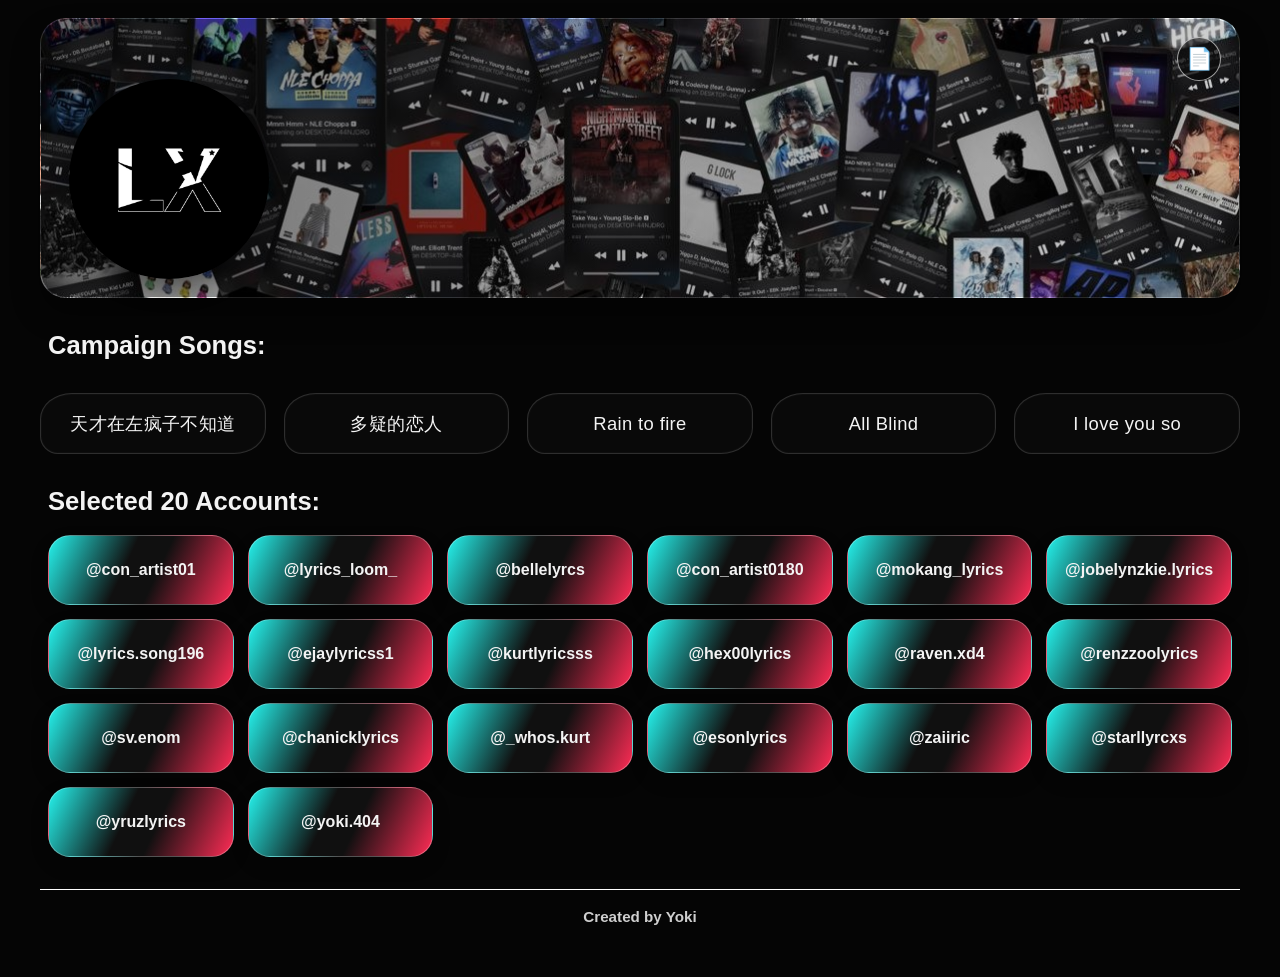
==== index.html @ df36b683 "song 1" ====
<!DOCTYPE html>
<html lang="en">
  <head>
    <meta charset="UTF-8" />
    <meta name="viewport" content="width=device-width, initial-scale=1.0" />
    <title>LabeLinX ⋆</title>
    <link rel="icon" type="image/x-icon" href="./images/lxlogo.ico" />
     <link
       href="https://cdn.jsdelivr.net/npm/bootstrap@5.3.3/dist/css/bootstrap.min.css"
       rel="stylesheet"
       integrity="sha384-QWTKZyjpPEjISv5WaRU9OFeRpok6YctnYmDr5pNlyT2bRjXh0JMhjY6hW+ALEwIH"
       crossorigin="anonymous"
     />
    <link rel="stylesheet" href="./styles.css" />
  </head>
  <body>
    <div class="page-shell">
      <header class="site-header" aria-label="Banner header">
        <div class="header-overlay"></div>
        <img
          class="header-logo"
          src="./images/lxlogo.jpg"
          alt="LX logo"
        />
        <details class="rights-note">
          <summary aria-label="Show campaign usage rights" title="Campaign usage rights">📄</summary>
          <div class="rights-note-content">
            <h2>📄 Campaign Usage Rights</h2>

            <h3>🔗 Link in Bio</h3>
            <p>• Keep the promotional link in your TikTok or Instagram bio for 7 days after your video is published.</p>

            <h3>📌 Post Retention</h3>
            <p>• Keep your video public and live on your profile for 6 months.<br />
              • Do not delete, archive, or make the post private during this period.</p>

            <h3>♻️ Content Repurpose Rights</h3>
            <p>• By joining this campaign, you allow the brand to reuse your content for 30 days.<br />
              • This may include reposting, editing, or using your video for promotional purposes.</p>
          </div>
        </details>
      </header>

      <h2 class="campaign-songs-title">Campaign Songs:</h2>

      <nav class="song-nav" aria-label="Song navigation">
        <ul>
          <li><a href="./song.html">天才在左疯子不知道</a></li>
          <li><a href="#">多疑的恋人</a></li>
          <li><a href="#">Rain to fire</a></li>
          <li><a href="#">All Blind</a></li>
          <li><a href="#">I love you so</a></li>
        </ul>
      </nav>

      <main class="accounts-section">
        <h2>Selected 20 Accounts:</h2>

        <div class="accounts-grid">
          <a class="account-card" href="https://www.tiktok.com/@con_artist01?_r=1&_t=ZS-97uZW7sH8AG" target="_blank" rel="noopener noreferrer">
            <span class="handle">@con_artist01</span>
          </a>
          <a class="account-card" href="https://www.tiktok.com/@lyrics_loom_" target="_blank" rel="noopener noreferrer">
            <span class="handle">@lyrics_loom_</span>
          </a>
          <a class="account-card" href="https://www.tiktok.com/@bellelyrcs?_r=1&_t=ZS-97w7t6JhnOa" target="_blank" rel="noopener noreferrer">
            <span class="handle">@bellelyrcs</span>
          </a>
          <a class="account-card" href="https://www.tiktok.com/@con_artist0180" target="_blank" rel="noopener noreferrer">
            <span class="handle">@con_artist0180</span>
          </a>
          <a class="account-card" href="https://www.tiktok.com/@mokang_lyrics?_r=1&_t=ZS-97udA5cSlYv" target="_blank" rel="noopener noreferrer">
            <span class="handle">@mokang_lyrics</span>
          </a>
          <a class="account-card" href="https://www.tiktok.com/@jobelynzkie.lyrics?_r=1&_t=ZS-97udk17MWnN" target="_blank" rel="noopener noreferrer">
            <span class="handle">@jobelynzkie.lyrics</span>
          </a>
          <a class="account-card" href="https://www.tiktok.com/@lyrics.song196?_r=1&_t=ZS-97vgKUaZ2JB" target="_blank" rel="noopener noreferrer">
            <span class="handle">@lyrics.song196</span>
          </a>
          <a class="account-card" href="https://www.tiktok.com/@ejaylyricss1?_r=1&_t=ZS-98NXdT6NDEe" target="_blank" rel="noopener noreferrer">
            <span class="handle">@ejaylyricss1</span>
          </a>
          <a class="account-card" href="https://www.tiktok.com/@kurtlyricsss?_r=1&_t=ZS-98NUaBmE7iX" target="_blank" rel="noopener noreferrer">
            <span class="handle">@kurtlyricsss</span>
          </a>
          <a class="account-card" href="https://www.tiktok.com/@hex00lyrics?_r=1&_t=ZS-98Nml215Apg" target="_blank" rel="noopener noreferrer">
            <span class="handle">@hex00lyrics</span>
          </a>
          <a class="account-card" href="https://www.tiktok.com/@raven.xd4?_r=1&_t=ZS-98NYvHEBgur" target="_blank" rel="noopener noreferrer">
            <span class="handle">@raven.xd4</span>
          </a>
          <a class="account-card" href="https://www.tiktok.com/@renzzoolyrics?_r=1&_t=ZS-98NYwcwjpsy" target="_blank" rel="noopener noreferrer">
            <span class="handle">@renzzoolyrics</span>
          </a>
          <a class="account-card" href="https://www.tiktok.com/@sv.enom?_r=1&_t=ZS-98NWCzlq4Ht" target="_blank" rel="noopener noreferrer">
            <span class="handle">@sv.enom</span>
          </a>
          <a class="account-card" href="https://www.tiktok.com/@chanicklyrics?_r=1&_t=ZS-98NXBcr7H0i" target="_blank" rel="noopener noreferrer">
            <span class="handle">@chanicklyrics</span>
          </a>
          <a class="account-card" href="https://www.tiktok.com/@_whos.kurt?_r=1&_t=ZS-98yVkjgm0Iv" target="_blank" rel="noopener noreferrer">
            <span class="handle">@_whos.kurt</span>
          </a>
          <a class="account-card" href="https://www.tiktok.com/@esonlyrics?_r=1&_t=ZS-98NYvkJDvvO" target="_blank" rel="noopener noreferrer">
            <span class="handle">@esonlyrics</span>
          </a>
          <a class="account-card" href="https://www.tiktok.com/@zaiiric?_r=1&_t=ZS-98NZTnzEFin" target="_blank" rel="noopener noreferrer">
            <span class="handle">@zaiiric</span>
          </a>
          <a class="account-card" href="https://www.tiktok.com/@starllyrcxs?_r=1&_t=ZS-98NZffOleVt" target="_blank" rel="noopener noreferrer">
            <span class="handle">@starllyrcxs</span>
          </a>
          <a class="account-card" href="https://www.tiktok.com/@yruzlyrics?_r=1&_t=ZS-98xgeg6sFUa" target="_blank" rel="noopener noreferrer">
            <span class="handle">@yruzlyrics</span>
          </a>
          <a class="account-card" href="https://www.tiktok.com/@yoki.404?_r=1&_t=ZS-98yVwwZqt7s" target="_blank" rel="noopener noreferrer">
            <span class="handle">@yoki.404</span>
          </a>
        </div>
      </main>

      <footer class="site-footer">Created by Yoki</footer>
    </div>
  </body>
</html>
---- styles.css ----
:root {
  --bg: #050505;
  --panel: #121212;
  --panel-strong: #1a1a1a;
  --line: rgba(255, 255, 255, 0.12);
  --text: #f3f3f3;
  --muted: #cfcfcf;
  --accent: #f3f3f3;
  --shadow: rgba(0, 0, 0, 0.45);
}

* { box-sizing: border-box; }

html {
  scroll-behavior: smooth;
}

body {
  margin: 0;
  background: var(--bg);
  color: var(--text);
  font-family: Arial, Helvetica, sans-serif;
}

img {
  max-width: 100%;
  display: block;
}

.page-shell {
  width: min(1200px, calc(100% - 32px));
  margin: 0 auto;
  padding: 18px 0 48px;
}

.site-header {
  position: relative;
  z-index: 3;
  height: 280px;
  border-radius: 26px;
  overflow: visible;
  background-image: url('./images/banner.jpg');
  background-size: cover;
  background-position: center;
  border: 1px solid var(--line);
  box-shadow: 0 16px 28px var(--shadow);
}

.site-header::before {
  content: "";
  position: absolute;
  inset: 0;
  border-radius: inherit;
  background: linear-gradient(90deg, rgba(0, 0, 0, 0.48), rgba(0, 0, 0, 0.18));
}

.header-logo {
  position: absolute;
  left: 28px;
  bottom: 18px;
  width: 200px;
  max-width: 32%;
  aspect-ratio: 1;
  border-radius: 50%;
  box-shadow: 0 10px 22px rgba(0, 0, 0, 0.4);
  z-index: 1;
  object-fit: contain;
}

.rights-note {
  position: absolute;
  top: 18px;
  right: 18px;
  z-index: 2;
}

.rights-note summary {
  display: grid;
  width: 44px;
  height: 44px;
  cursor: pointer;
  place-items: center;
  color: var(--text);
  background: rgba(0, 0, 0, 0.58);
  border: 1px solid rgba(255, 255, 255, 0.6);
  border-radius: 50%;
  font-size: 1.35rem;
  list-style: none;
  transition: background 0.2s ease, transform 0.2s ease;
}

.rights-note summary::-webkit-details-marker {
  display: none;
}

.rights-note summary:hover,
.rights-note summary:focus-visible {
  background: rgba(0, 0, 0, 0.8);
  transform: scale(1.05);
}

.rights-note-content {
  position: absolute;
  top: 54px;
  right: 0;
  z-index: 1;
  width: min(380px, calc(100vw - 48px));
  max-height: min(460px, calc(100vh - 110px));
  overflow-y: auto;
  padding: 20px;
  color: #161616;
  background: #fff;
  border: 1px solid rgba(0, 0, 0, 0.2);
  border-radius: 14px;
  box-shadow: 0 14px 30px rgba(0, 0, 0, 0.4);
}

.rights-note-content h2,
.rights-note-content h3 {
  margin: 0;
  font-weight: 700;
}

.rights-note-content h2 {
  font-size: 1.1rem;
}

.rights-note-content h3 {
  margin-top: 18px;
  font-size: 0.98rem;
}

.rights-note-content p {
  margin: 6px 0 0;
  font-size: 0.9rem;
  line-height: 1.45;
}

.site-footer {
  margin-top: 32px;
  padding-top: 16px;
  color: var(--muted);
  font-size: 0.95rem;
  text-align: center;
  font-weight: 600;
  border-top: 1px solid #ffffff;
}

.song-nav {
  margin-top: 24px;
  padding: 8px 0 0;
}

.song-nav ul {
  list-style: none;
  display: flex;
  flex-wrap: wrap;
  justify-content: center;
  gap: 18px;
  padding: 0;
  margin: 0;
}

.song-nav li {
  flex: 1 1 180px;
  max-width: 260px;
}

.song-nav a {
  display: block;
  text-align: center;
  text-decoration: none;
  color: var(--text);
  background: rgba(255, 255, 255, 0.02);
  border: 1px solid rgba(255, 255, 255, 0.15);
  border-radius: 32px 18px 32px 18px / 26px 20px 26px 18px;
  padding: 16px 18px;
  font-size: 1.15rem;
  letter-spacing: 0.02em;
  box-shadow: inset 0 0 0 1px rgba(255, 255, 255, 0.02);
  transition: transform 0.2s ease, border-color 0.2s ease, background 0.2s ease;
}

.song-nav a:hover,
.song-nav a:focus-visible {
  transform: translateY(-2px);
  border-color: rgba(255, 255, 255, 0.3);
  background: rgba(255, 255, 255, 0.05);
}

.song-page {
  max-width: 860px;
  margin: 32px auto 0;
}

.song-page-header {
  margin-bottom: 24px;
}

.back-link {
  display: inline-block;
  margin-bottom: 18px;
  color: var(--muted);
  text-decoration: none;
  font-weight: 600;
}

.back-link:hover,
.back-link:focus-visible {
  color: var(--text);
}

.song-page h1 {
  margin: 0;
  font-size: clamp(2rem, 5vw, 3.4rem);
  line-height: 1.1;
}

.song-subtitle {
  margin: 10px 0 0;
  color: var(--muted);
  font-size: 1rem;
}

.song-panel {
  margin-top: 18px;
  padding: clamp(20px, 4vw, 34px);
  background: var(--panel);
  border: 1px solid var(--line);
  border-radius: 20px;
  box-shadow: 0 12px 24px var(--shadow);
}

.audio-label,
.lyrics-heading,
.campaign-instructions h2 {
  margin: 0 0 12px;
  font-size: 1.2rem;
}

.song-audio {
  width: 100%;
}

.download-link,
.external-link {
  display: inline-block;
  margin-top: 16px;
  padding: 12px 16px;
  color: #101010;
  background: var(--text);
  border-radius: 12px;
  font-weight: 700;
  text-decoration: none;
}

.download-link:hover,
.download-link:focus-visible,
.external-link:hover,
.external-link:focus-visible {
  background: #ffffff;
}

.lyrics-heading {
  margin-top: 30px;
}

.lyrics {
  margin: 0;
  color: var(--muted);
  font-size: 1.05rem;
  line-height: 1.8;
  white-space: pre-line;
}

.romanized-lyrics {
  margin-top: 20px;
  border-top: 1px solid var(--line);
  padding-top: 18px;
}

.romanized-lyrics summary {
  cursor: pointer;
  color: var(--text);
  font-weight: 700;
}

.romanized-lyrics .lyrics {
  margin-top: 14px;
}

.campaign-instructions {
  margin-top: 24px;
}

.campaign-instructions p {
  margin: 16px 0 0;
  color: var(--muted);
  line-height: 1.6;
}

.hashtag-example {
  padding: 14px 16px;
  color: var(--text);
  background: var(--panel-strong);
  border-left: 3px solid #25f4ee;
}

.external-link {
  margin: 0;
  color: var(--text);
  background: transparent;
  border: 1px solid var(--line);
}

.external-link:hover,
.external-link:focus-visible {
  color: #101010;
}

.accounts-section {
  margin-top: 32px;
  padding: 0 8px;
}

.accounts-section h2 {
  margin: 0 0 18px;
  font-size: clamp(1.6rem, 2vw, 2.2rem);
  color: var(--text);
  font-weight: 700;
}

.campaign-songs-title {
  margin: 32px 8px 18px;
  font-size: clamp(1.6rem, 2vw, 2.2rem);
  color: var(--text);
  font-weight: 700;
}

.accounts-grid {
  display: grid;
  grid-template-columns: repeat(auto-fit, minmax(180px, 1fr));
  gap: 14px;
}

.account-card {
  display: flex;
  align-items: center;
  justify-content: center;
  min-height: 70px;
  padding: 14px 16px;
  text-align: center;
  text-decoration: none;
  color: var(--text);
  background: linear-gradient(115deg, #25f4ee 0%, #101010 42%, #101010 58%, #fe2c55 100%);
  border: 1px solid rgba(255, 255, 255, 0.28);
  border-radius: 22px;
  box-shadow: 0 8px 18px rgba(0, 0, 0, 0.2);
  transition: background 0.2s ease, transform 0.2s ease, border-color 0.2s ease;
}

.account-card:hover,
.account-card:focus-visible {
  background: linear-gradient(115deg, #5ffaf5 0%, #181818 42%, #181818 58%, #ff5d7b 100%);
  border-color: rgba(255, 255, 255, 0.55);
  transform: translateY(-2px);
}

.handle {
  font-size: 1rem;
  font-weight: 600;
  word-break: break-word;
}

@media (max-width: 700px) {
  .site-header {
    height: 220px;
  }

  .header-logo {
    width: 150px;
    left: 16px;
    bottom: 10px;
  }

  .rights-note {
    top: 12px;
    right: 12px;
  }

  .song-nav ul {
    gap: 12px;
  }

  .song-nav li {
    max-width: 100%;
    flex-basis: 100%;
  }
}
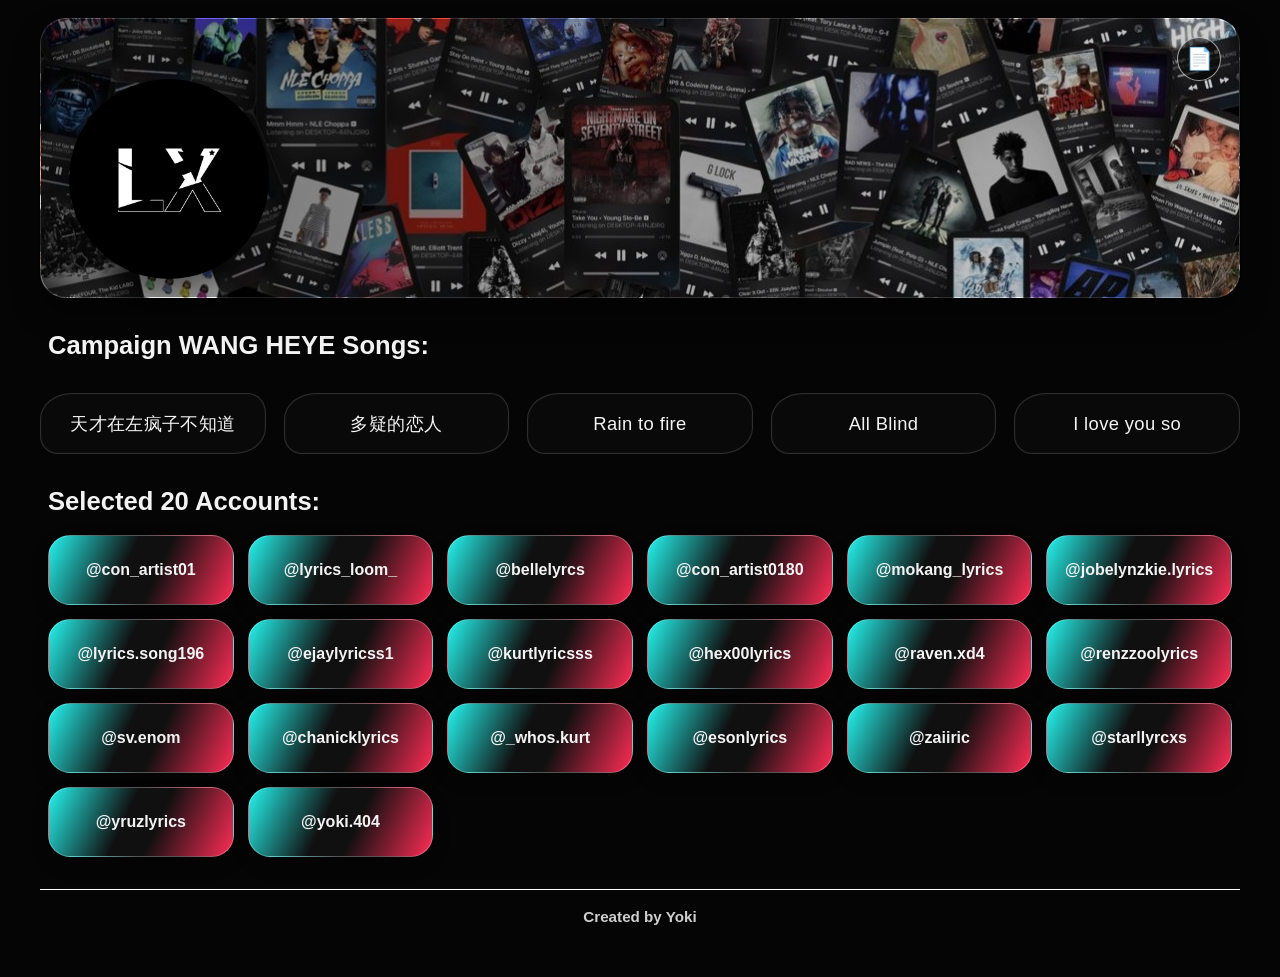
==== commit 975c546a: "UP" ====
--- a/index.html
+++ b/index.html
@@ -41,15 +41,15 @@
         </details>
       </header>
 
-      <h2 class="campaign-songs-title">Campaign Songs:</h2>
+      <h2 class="campaign-songs-title">Campaign WANG HEYE Songs:</h2>
 
       <nav class="song-nav" aria-label="Song navigation">
         <ul>
           <li><a href="./song.html">天才在左疯子不知道</a></li>
-          <li><a href="#">多疑的恋人</a></li>
-          <li><a href="#">Rain to fire</a></li>
-          <li><a href="#">All Blind</a></li>
-          <li><a href="#">I love you so</a></li>
+          <li><a href="./doubtful-lover.html">多疑的恋人</a></li>
+          <li><a href="./rain-to-fire.html">Rain to fire</a></li>
+          <li><a href="./all-blind.html">All Blind</a></li>
+          <li><a href="./i-love-you-so.html">I love you so</a></li>
         </ul>
       </nav>
 
--- a/styles.css
+++ b/styles.css
@@ -197,9 +197,16 @@
   margin-bottom: 24px;
 }
 
+.song-title-row {
+  display: flex;
+  align-items: center;
+  justify-content: space-between;
+  gap: 24px;
+}
+
 .back-link {
   display: inline-block;
-  margin-bottom: 18px;
+  flex-shrink: 0;
   color: var(--muted);
   text-decoration: none;
   font-weight: 600;
@@ -273,6 +280,13 @@
   white-space: pre-line;
 }
 
+.translated-character {
+  padding: 0 3px;
+  color: #111111;
+  background: #ffe45c;
+  border-radius: 3px;
+}
+
 .romanized-lyrics {
   margin-top: 20px;
   border-top: 1px solid var(--line);
@@ -299,11 +313,37 @@
   line-height: 1.6;
 }
 
+.soundbite-link {
+  display: inline-block;
+  margin-left: 12px;
+  padding: 6px 10px;
+  color: #101010;
+  background: #ffe45c;
+  border-radius: 8px;
+  font-size: 0.88rem;
+  font-weight: 700;
+  text-decoration: none;
+  white-space: nowrap;
+}
+
+.soundbite-link:hover,
+.soundbite-link:focus-visible {
+  background: #fff09a;
+}
+
 .hashtag-example {
   padding: 14px 16px;
   color: var(--text);
   background: var(--panel-strong);
   border-left: 3px solid #25f4ee;
+}
+
+@media (max-width: 600px) {
+  .song-title-row {
+    align-items: flex-start;
+    flex-direction: column;
+    gap: 14px;
+  }
 }
 
 .external-link {
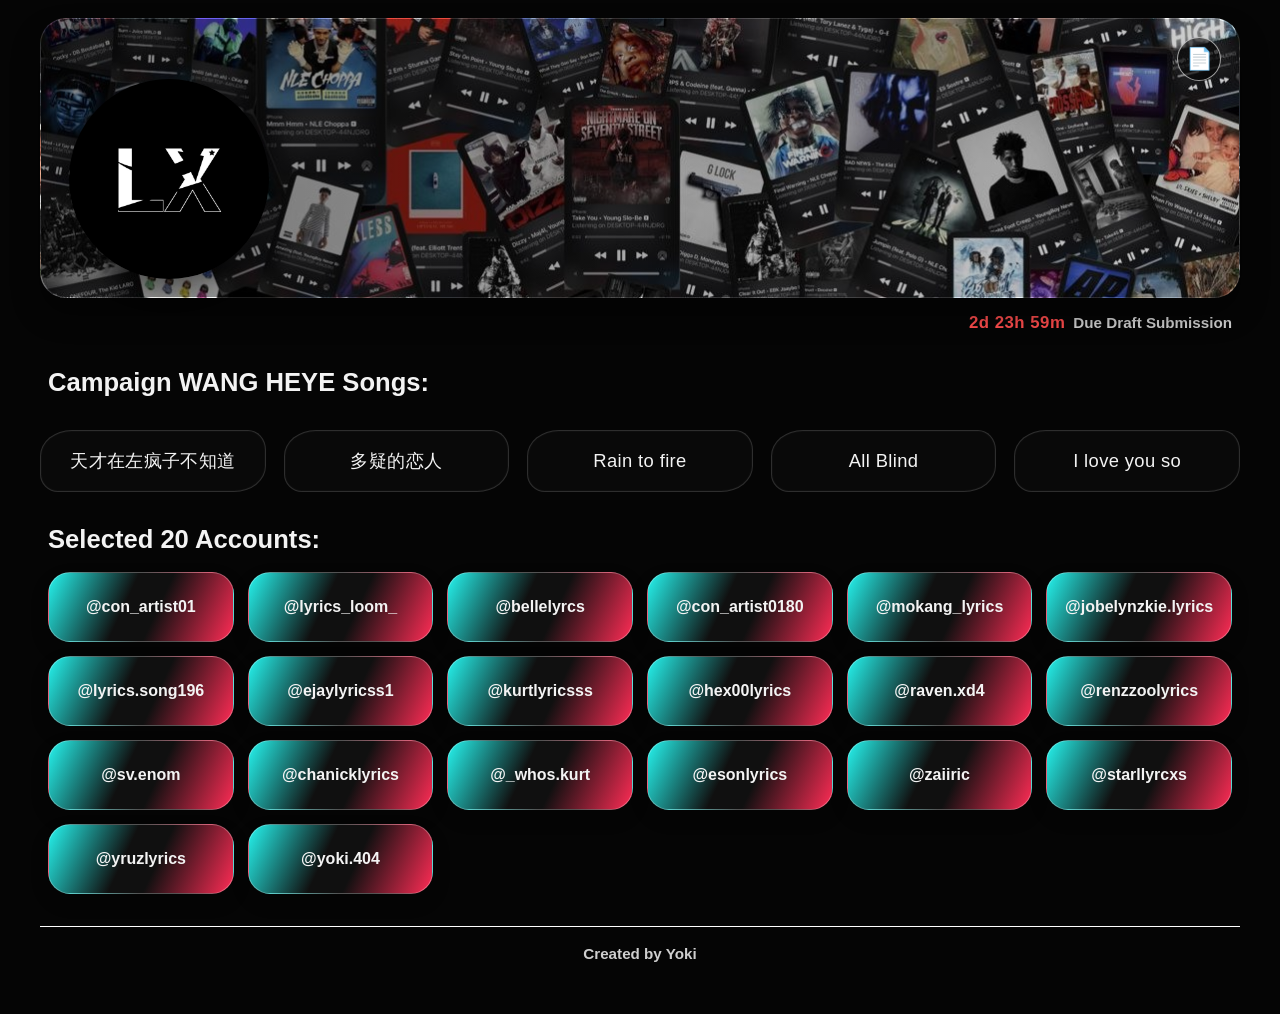
==== commit 4e25b653: "coundown timer" ====
--- a/index.html
+++ b/index.html
@@ -40,6 +40,11 @@
           </div>
         </details>
       </header>
+
+      <div class="draft-countdown" aria-live="polite">
+        <span class="countdown-time" id="countdown-time">3d 00h 00m</span>
+        <span class="countdown-label">Due Draft Submission</span>
+      </div>
 
       <h2 class="campaign-songs-title">Campaign WANG HEYE Songs:</h2>
 
@@ -122,5 +127,35 @@
 
       <footer class="site-footer">Created by Yoki</footer>
     </div>
+    <script>
+      const countdownKey = "lx-draft-submission-deadline";
+      const storedDeadline = localStorage.getItem(countdownKey);
+      const deadline = storedDeadline ? Number(storedDeadline) : Date.now() + 3 * 24 * 60 * 60 * 1000;
+
+      if (!storedDeadline) {
+        localStorage.setItem(countdownKey, String(deadline));
+      }
+
+      const countdownTime = document.getElementById("countdown-time");
+      let countdownInterval;
+
+      function updateCountdown() {
+        const remaining = Math.max(0, deadline - Date.now());
+        const totalMinutes = Math.floor(remaining / 60000);
+        const days = Math.floor(totalMinutes / 1440);
+        const hours = Math.floor((totalMinutes % 1440) / 60);
+        const minutes = totalMinutes % 60;
+
+        countdownTime.textContent = `${days}d ${String(hours).padStart(2, "0")}h ${String(minutes).padStart(2, "0")}m`;
+
+        if (remaining === 0) {
+          countdownTime.textContent = "0d 00h 00m";
+          clearInterval(countdownInterval);
+        }
+      }
+
+      updateCountdown();
+      countdownInterval = setInterval(updateCountdown, 1000);
+    </script>
   </body>
 </html>
--- a/styles.css
+++ b/styles.css
@@ -65,6 +65,28 @@
   box-shadow: 0 10px 22px rgba(0, 0, 0, 0.4);
   z-index: 1;
   object-fit: contain;
+}
+
+.draft-countdown {
+  display: flex;
+  align-items: baseline;
+  justify-content: flex-end;
+  gap: 8px;
+  margin: 12px 8px 0;
+  color: var(--muted);
+  font-size: 0.95rem;
+  text-align: right;
+}
+
+.countdown-time {
+  color: #ff4d4d;
+  font-size: 1.05rem;
+  font-weight: 800;
+  letter-spacing: 0.03em;
+}
+
+.countdown-label {
+  font-weight: 700;
 }
 
 .rights-note {
@@ -428,6 +450,12 @@
     right: 12px;
   }
 
+  .draft-countdown {
+    align-items: flex-end;
+    flex-direction: column;
+    gap: 2px;
+  }
+
   .song-nav ul {
     gap: 12px;
   }
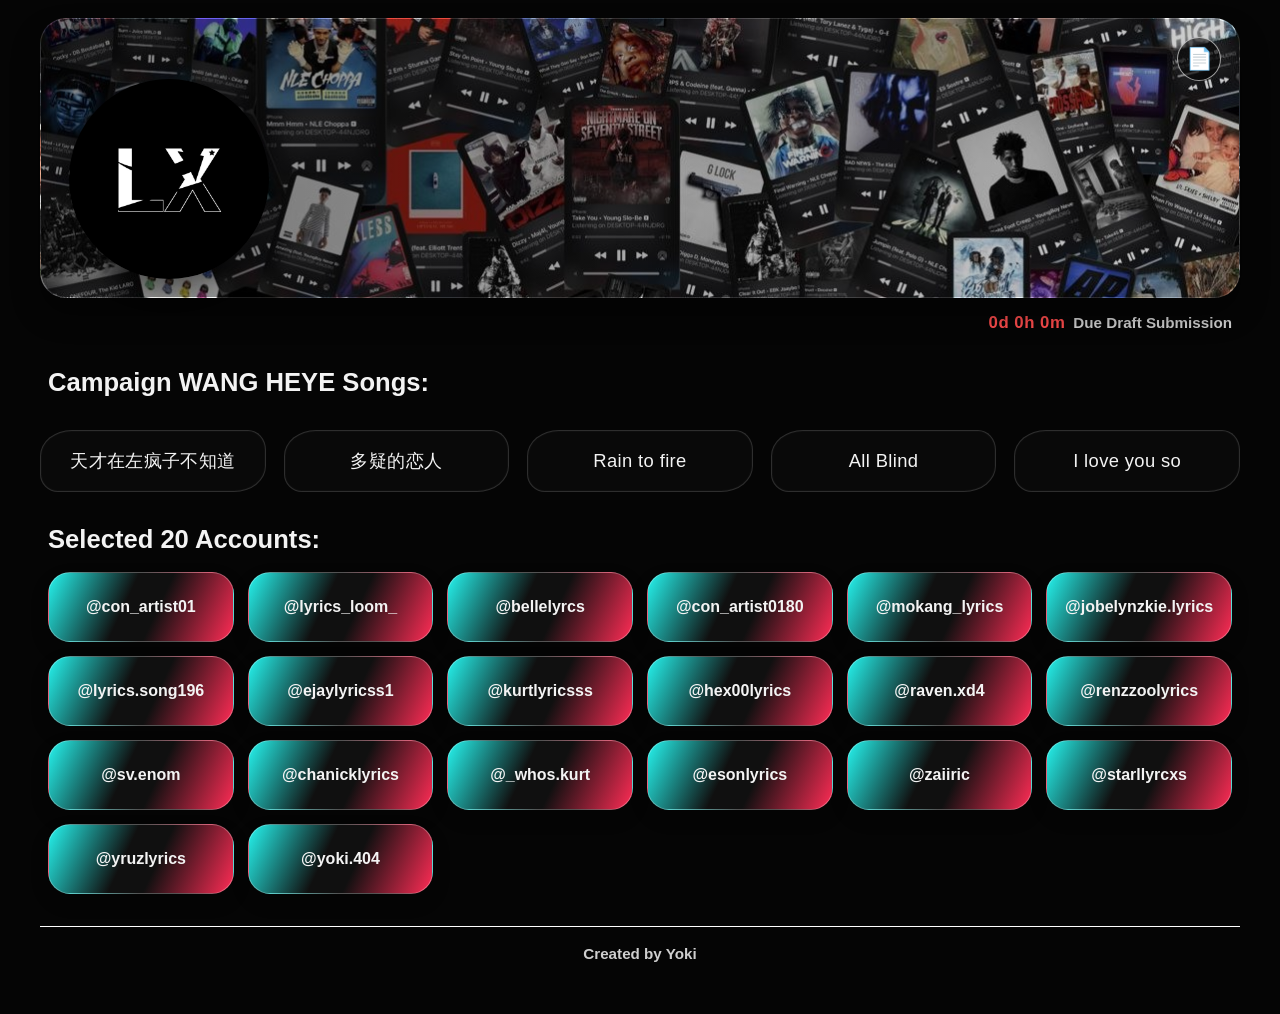
==== commit f8cc2231: "countdown timer" ====
--- a/index.html
+++ b/index.html
@@ -128,13 +128,7 @@
       <footer class="site-footer">Created by Yoki</footer>
     </div>
     <script>
-      const countdownKey = "lx-draft-submission-deadline";
-      const storedDeadline = localStorage.getItem(countdownKey);
-      const deadline = storedDeadline ? Number(storedDeadline) : Date.now() + 3 * 24 * 60 * 60 * 1000;
-
-      if (!storedDeadline) {
-        localStorage.setItem(countdownKey, String(deadline));
-      }
+      const deadline = new Date("2026-08-24T23:59:00+08:00").getTime();
 
       const countdownTime = document.getElementById("countdown-time");
       let countdownInterval;
@@ -149,7 +143,7 @@
         countdownTime.textContent = `${days}d ${String(hours).padStart(2, "0")}h ${String(minutes).padStart(2, "0")}m`;
 
         if (remaining === 0) {
-          countdownTime.textContent = "0d 00h 00m";
+          countdownTime.textContent = "0d 0h 0m";
           clearInterval(countdownInterval);
         }
       }
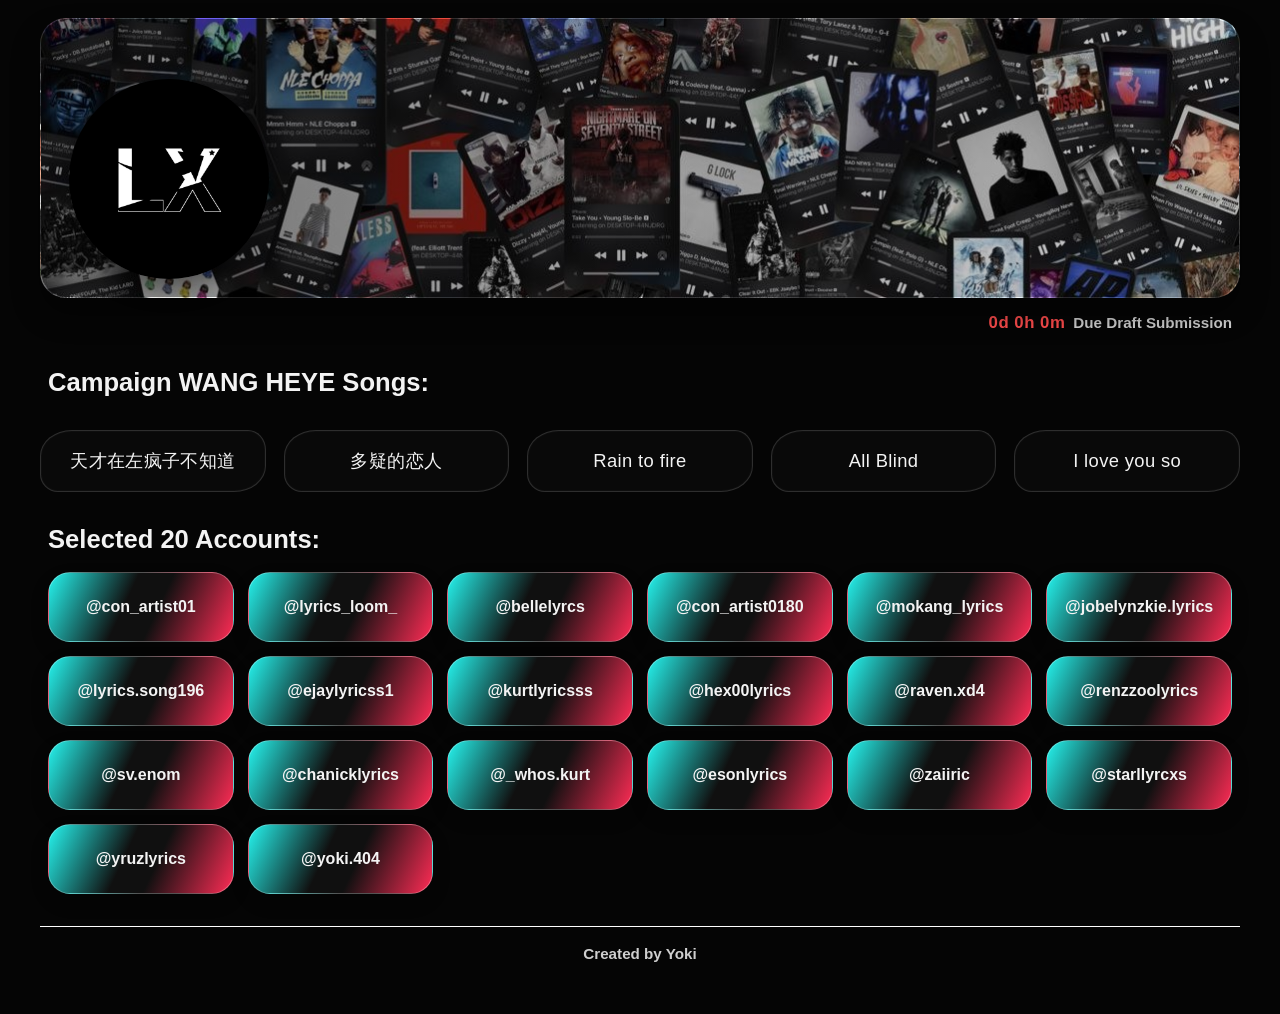
==== commit 4cc98190: "changes" ====
--- a/index.html
+++ b/index.html
@@ -22,23 +22,6 @@
           src="./images/lxlogo.jpg"
           alt="LX logo"
         />
-        <details class="rights-note">
-          <summary aria-label="Show campaign usage rights" title="Campaign usage rights">📄</summary>
-          <div class="rights-note-content">
-            <h2>📄 Campaign Usage Rights</h2>
-
-            <h3>🔗 Link in Bio</h3>
-            <p>• Keep the promotional link in your TikTok or Instagram bio for 7 days after your video is published.</p>
-
-            <h3>📌 Post Retention</h3>
-            <p>• Keep your video public and live on your profile for 6 months.<br />
-              • Do not delete, archive, or make the post private during this period.</p>
-
-            <h3>♻️ Content Repurpose Rights</h3>
-            <p>• By joining this campaign, you allow the brand to reuse your content for 30 days.<br />
-              • This may include reposting, editing, or using your video for promotional purposes.</p>
-          </div>
-        </details>
       </header>
 
       <div class="draft-countdown" aria-live="polite">
--- a/styles.css
+++ b/styles.css
@@ -89,73 +89,62 @@
   font-weight: 700;
 }
 
-.rights-note {
-  position: absolute;
-  top: 18px;
-  right: 18px;
-  z-index: 2;
-}
-
-.rights-note summary {
-  display: grid;
-  width: 44px;
-  height: 44px;
-  cursor: pointer;
-  place-items: center;
-  color: var(--text);
-  background: rgba(0, 0, 0, 0.58);
-  border: 1px solid rgba(255, 255, 255, 0.6);
-  border-radius: 50%;
-  font-size: 1.35rem;
-  list-style: none;
-  transition: background 0.2s ease, transform 0.2s ease;
-}
-
-.rights-note summary::-webkit-details-marker {
-  display: none;
-}
-
-.rights-note summary:hover,
-.rights-note summary:focus-visible {
-  background: rgba(0, 0, 0, 0.8);
-  transform: scale(1.05);
-}
-
-.rights-note-content {
-  position: absolute;
-  top: 54px;
-  right: 0;
-  z-index: 1;
-  width: min(380px, calc(100vw - 48px));
-  max-height: min(460px, calc(100vh - 110px));
-  overflow-y: auto;
-  padding: 20px;
+.reminder-dialog {
+  width: min(480px, calc(100% - 32px));
+  max-height: calc(100% - 32px);
+  padding: 0;
   color: #161616;
   background: #fff;
-  border: 1px solid rgba(0, 0, 0, 0.2);
+  border: 0;
   border-radius: 14px;
-  box-shadow: 0 14px 30px rgba(0, 0, 0, 0.4);
-}
-
-.rights-note-content h2,
-.rights-note-content h3 {
-  margin: 0;
-  font-weight: 700;
-}
-
-.rights-note-content h2 {
-  font-size: 1.1rem;
-}
-
-.rights-note-content h3 {
-  margin-top: 18px;
-  font-size: 0.98rem;
-}
-
-.rights-note-content p {
+  box-shadow: 0 18px 45px rgba(0, 0, 0, 0.55);
+}
+
+.reminder-dialog::backdrop {
+  background: rgba(0, 0, 0, 0.72);
+}
+
+.reminder-content {
+  overflow-y: auto;
+  padding: 24px;
+}
+
+.reminder-content h2,
+.reminder-content h3 {
+  margin: 0;
+}
+
+.reminder-content h2 {
+  font-size: 1.25rem;
+}
+
+.reminder-content h3 {
+  margin-top: 20px;
+  font-size: 1rem;
+}
+
+.reminder-content p {
   margin: 6px 0 0;
-  font-size: 0.9rem;
-  line-height: 1.45;
+  font-size: 0.95rem;
+  line-height: 1.5;
+}
+
+.reminder-confirm {
+  width: 100%;
+  margin-top: 24px;
+  padding: 12px 16px;
+  color: #fff;
+  background: #161616;
+  border: 0;
+  border-radius: 10px;
+  cursor: pointer;
+  font: inherit;
+  font-weight: 700;
+}
+
+.reminder-confirm:hover,
+.reminder-confirm:focus-visible {
+  background: #333;
 }
 
 .site-footer {
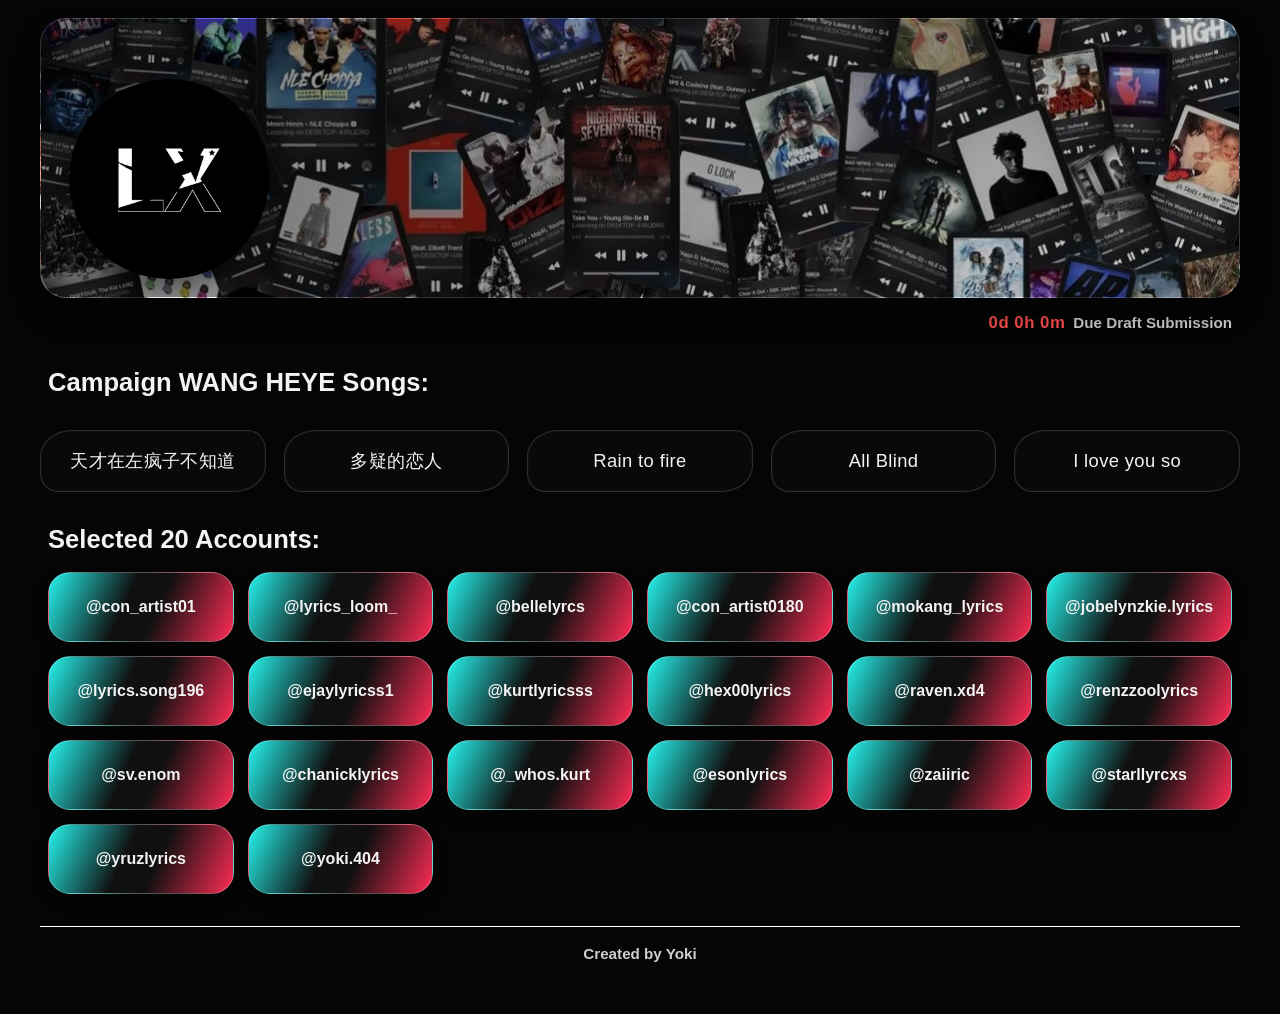
==== commit 1617a2c8: "changes" ====
--- a/index.html
+++ b/index.html
@@ -19,7 +19,7 @@
         <div class="header-overlay"></div>
         <img
           class="header-logo"
-          src="./images/lxlogo.jpg"
+          src="./images/lxlogo.webp"
           alt="LX logo"
         />
       </header>
--- a/styles.css
+++ b/styles.css
@@ -39,7 +39,7 @@
   height: 280px;
   border-radius: 26px;
   overflow: visible;
-  background-image: url('./images/banner.jpg');
+  background-image: url('./images/banner.webp');
   background-size: cover;
   background-position: center;
   border: 1px solid var(--line);
@@ -89,6 +89,75 @@
   font-weight: 700;
 }
 
+.rights-note {
+  position: absolute;
+  top: 18px;
+  right: 18px;
+  z-index: 2;
+}
+
+.rights-note summary {
+  display: grid;
+  width: 44px;
+  height: 44px;
+  cursor: pointer;
+  place-items: center;
+  color: var(--text);
+  background: rgba(0, 0, 0, 0.58);
+  border: 1px solid rgba(255, 255, 255, 0.6);
+  border-radius: 50%;
+  font-size: 1.35rem;
+  list-style: none;
+  transition: background 0.2s ease, transform 0.2s ease;
+}
+
+.rights-note summary::-webkit-details-marker {
+  display: none;
+}
+
+.rights-note summary:hover,
+.rights-note summary:focus-visible {
+  background: rgba(0, 0, 0, 0.8);
+  transform: scale(1.05);
+}
+
+.rights-note-content {
+  position: absolute;
+  top: 54px;
+  right: 0;
+  z-index: 1;
+  width: min(380px, calc(100vw - 48px));
+  max-height: min(460px, calc(100vh - 110px));
+  overflow-y: auto;
+  padding: 20px;
+  color: #161616;
+  background: #fff;
+  border: 1px solid rgba(0, 0, 0, 0.2);
+  border-radius: 14px;
+  box-shadow: 0 14px 30px rgba(0, 0, 0, 0.4);
+}
+
+.rights-note-content h2,
+.rights-note-content h3 {
+  margin: 0;
+  font-weight: 700;
+}
+
+.rights-note-content h2 {
+  font-size: 1.1rem;
+}
+
+.rights-note-content h3 {
+  margin-top: 18px;
+  font-size: 0.98rem;
+}
+
+.rights-note-content p {
+  margin: 6px 0 0;
+  font-size: 0.9rem;
+  line-height: 1.45;
+}
+
 .reminder-dialog {
   width: min(480px, calc(100% - 32px));
   max-height: calc(100% - 32px);
